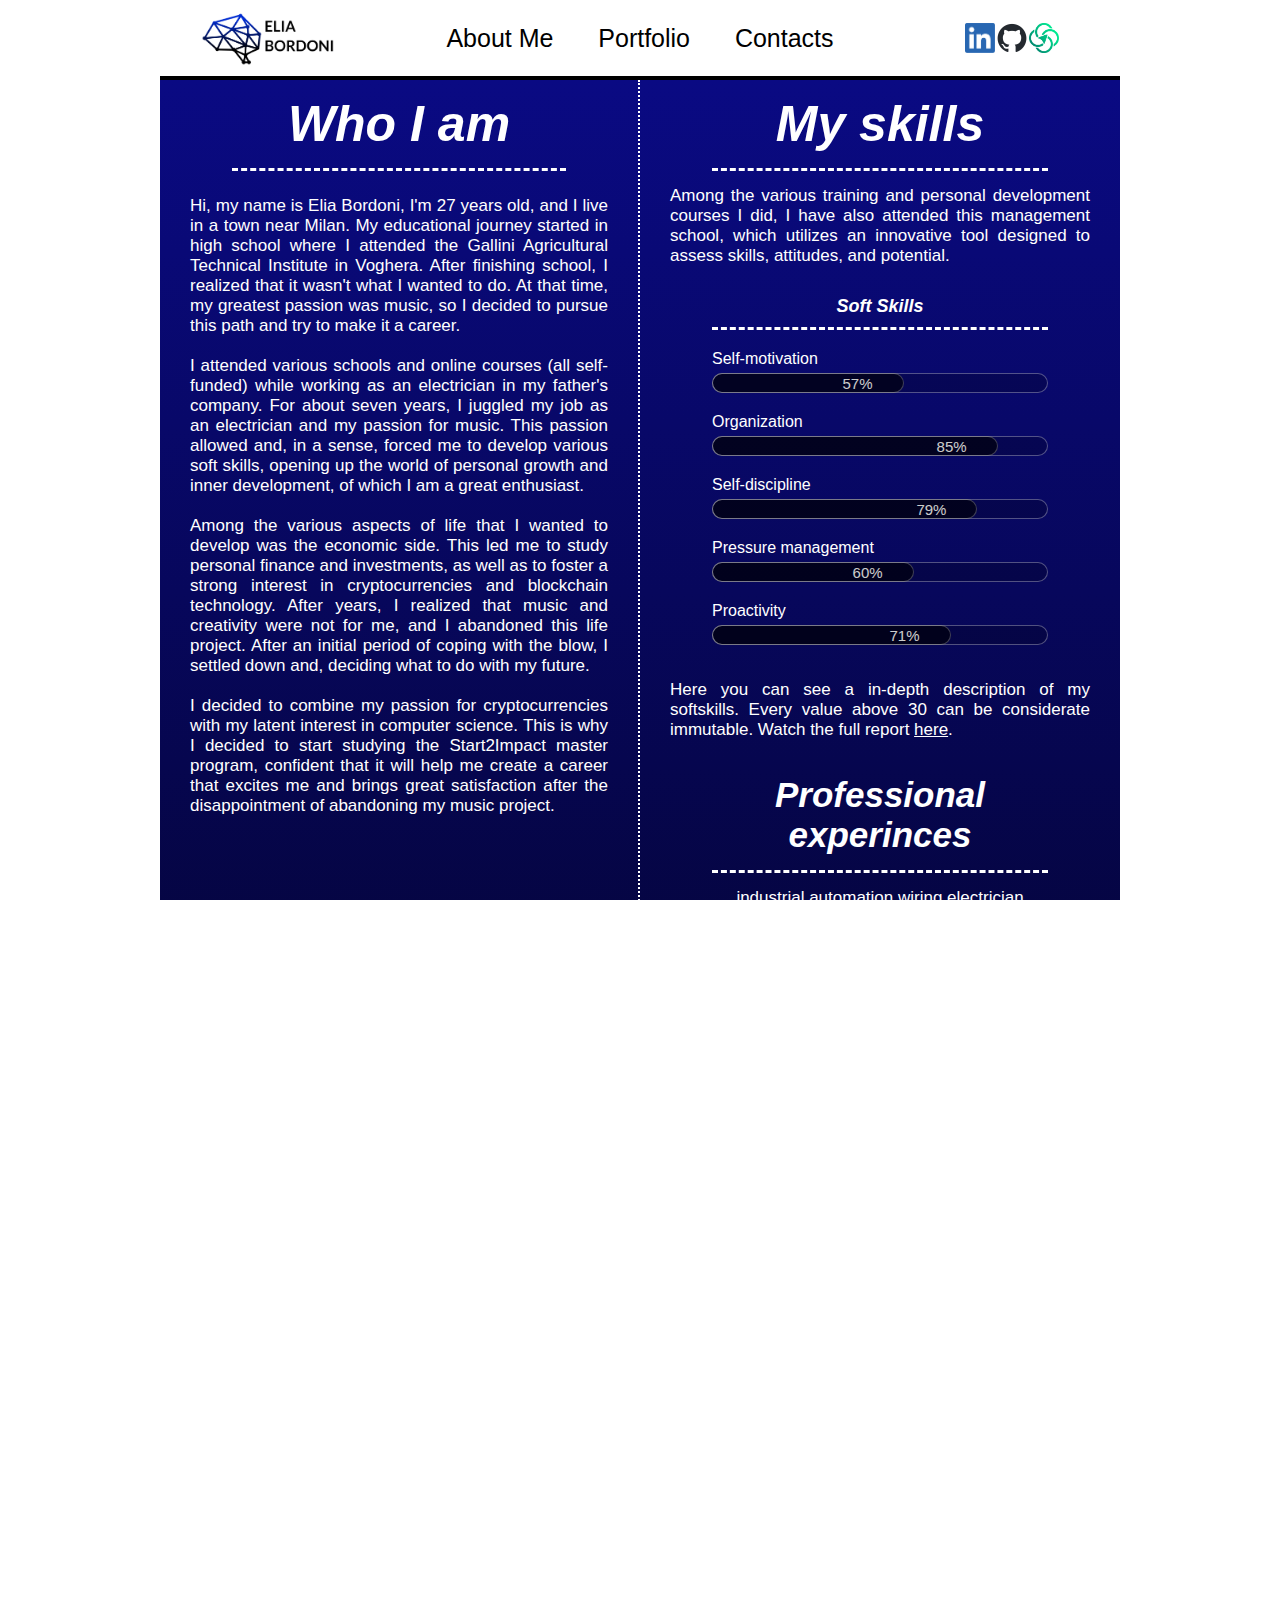
==== About_Me/index.html @ b2fd696a "creazione barre softskills" ====
<!DOCTYPE html>
<html lang="en-US"> 
    <head>
        <meta charset='UTF-8'/>
        <meta name='viewport' content='width=device-width, initial-scale=1.0, maximum-scale=1.0' />  
        <title>About_Me</title> 
        <link rel="icon" type="image/x-icon" href="../assets/img/Personal Logos/Logo Favicon.png"> 
        <link rel="stylesheet" href="../assets/css/commonstyles.css">         <!--stylesheet header e footer-->
        <link rel="stylesheet" href="../assets/css/aboutmeMainstyles.css">    <!--stylesheet main-->
    </head>

    <body>
      <div class="page">
        <header>
          <div class='header-items logo'>
            <div class ="logo-items">
              <a href="../index.html">
                <img src='../assets/img/Personal Logos/Logo personale senza sfondo scritta a capo sulla destra ritagliato.png' alt="My Logo">
              </a>
            </div>
          </div>
          <div class="header-items menu">
              <a href="../About_Me">About Me</a>
              <a href="../Portfolio">Portfolio</a>
              <a href="../Contacts">Contacts</a>
          </div>
          <div class="header-items social-links">
            <div class="social-link-items">
              <a href="https://www.linkedin.com/in/elia-bordoni-a59946283/" target="_blank">
                <img src="../assets/img/Linkedin Logos/LI-In-Bug tagliato.png">                                                       
              </a>
            </div>  
            <div class="social-link-items">
              <a href="https://github.com/eliab256" target="_blank">
                <img src="../assets/img/GitHub Logos/github-mark.png">
              </a>
            </div>
            <div class="social-link-items">
              <a href="https://talent.start2impact.it/profile/elia-bordoni-856a171d-db43-4743-a606-e3bb8d631f35" target="_blank">
                <img src="../assets/img/S2I Logo.png">                                    
              </a>
            </div>
          </div>
        </header>

        <main>
          <div class="main-container-whoIam">
            <div class="title">
              <h1>Who I am</h1>
            </div>
            <div class="main-items-whoIam my-description">
              <p>
                Hi, my name is Elia Bordoni, I'm 27 years old, and I live in a town near Milan. My educational 
                journey started in high school where I attended the Gallini Agricultural Technical Institute in Voghera. 
                After finishing school, I realized that it wasn't what I wanted to do. At that time, my greatest passion 
                was music, so I decided to pursue this path and try to make it a career. 
                <br>
                <br>
                I attended various schools and online courses (all self-funded) while working as an electrician in my 
                father's company. For about seven years, I juggled my job as an electrician and my passion for music. 
                This passion allowed and, in a sense, forced me to develop various soft skills, opening up the world of 
                personal growth and inner development, of which I am a great enthusiast. 
                <br>
                <br>
                Among the various aspects of life that I wanted to develop was the 
                economic side. This led me to study personal finance and investments, as well as to foster a strong interest 
                in cryptocurrencies and blockchain technology. After years, I realized that music and creativity were not for 
                me, and I abandoned this life project. After an initial period of coping with the blow, I settled down and, 
                deciding what to do with my future. 
                <br>
                <br>
                I decided to combine my passion for cryptocurrencies with my latent 
                interest in computer science. This is why I decided to start studying the Start2Impact master program, 
                confident that it will help me create a career that excites me and brings great satisfaction after the 
                disappointment of abandoning my music project.
              </p>
            </div>
            <div class="main-items-whoIam my-photo">
              <img src="../assets/img/Personal Picture.jpg" alt="personal-picture" class="personal-picture">   
            </div>    
          </div>
          <div class="main-container-mySkills">
            <div class="title">
              <h2>My skills</h2>
            </div>
            <div class="main-items-mySkills my-softskills">
              <p>
                Among the various training and personal development courses I did, I have also attended this 
                management school, which utilizes an innovative tool designed to assess skills, attitudes, and potential.
              </p>
            </div>
            <div class="main-items-mySkills skills-scheme">
              <h4 class="title">
                Soft Skills
              </h4>
              <div class="skills-area">

                <div class="skill">
                  <div class="skill-name">Self-motivation</div>
                  <div class="skill-bar"></div>
                  <div class="self-motivation skill-fill">
                    <span class="skill-percent">57%</span>
                  </div>
                </div>

                <div class="skill">
                  <div class="skill-name">Organization</div>
                  <div class="skill-bar"></div>
                  <div class="organization skill-fill">
                    <span class="skill-percent">85%</span>
                  </div>
                </div>

                <div class="skill">
                  <div class="skill-name">Self-discipline</div>
                  <div class="skill-bar"></div>
                  <div class="self-discipline skill-fill">
                    <span class="skill-percent">79%</span>
                  </div>
                </div>

                <div class="skill">
                  <div class="skill-name">Pressure management</div>
                  <div class="skill-bar"></div>
                  <div class="pressure-management skill-fill">
                    <span class="skill-percent">60%</span>
                  </div>
                </div>

                <div class="skill">
                  <div class="skill-name">Proactivity</div>
                  <div class="skill-bar"></div>
                  <div class="proactivity skill-fill">
                    <span class="skill-percent">71%</span>
                  </div>
                </div>


              </div>

            </div>
            <div class="main-items-mySkills my-softskills">
              <p>
                Here you can see a in-depth description of my softskills. Every value above 30 can be considerate immutable.
                Watch the full report <a href='i-Profile.html' target="_blank">here</a>.
              </p>
            </div>
            <div class="main-items-mySkills experiences">
              <div class="title">
                <h3>Professional experinces</h3>
              </div>
              <div class="list">
                <ul>
                  <li>
                    <p>industrial automation wiring electrician</p>
                    <p>Tecnoten S.r.l. Vellezzo Bellini (PV)</p>
                    <p>june 2016 - present</p>
                  </li>
                </ul>
              </div>
            </div>
            <div class="main-items-mySkills school">
              <div class="title">
                <h3>Educational Background</h3>
              </div>
              <div class="list">
                <ul>
                  <li>
                    <p>Agricultural Technical Institute</p>
                    <p>Gallini Institute, Voghera (PV)</p>
                    <p>2010 - 2015</p>
                  </li>
                  <li>
                    <p>Blockchain dev Master</p>
                    <p>Start2impact University</p>
                    <p>2024 - present</p>
                  </li>
                  <li>
                    <p>Music Production</p>
                    <p>SAE Institute Milan</p>
                    <p>2017</p>
                  </li>
                </ul>
              </div>
            </div>
            <div class="main-items-mySkills personal-growth">
              <div class="title">
                <h3>Personal growth background</h3>
              </div>
              <div class="list">
                <ul>
                  <li>
                    <p>How to study properly and memory tecniques</p>
                    <p>Genius 21 days</p> 
                    <p>2017</p>
                  </li>
                  <li>
                    <p>Development of Softskills as public speaking, decision making, problem solving and time management</p>
                    <p>Softskills Academy</p>
                    <p>2017-2020</p>
                  </li>
                </ul>
              </div>
            </div>
          </div>
        </main>

        <footer>
          <div class='footer-container'>
            <div class='footer-item'>&copy 2024 Elia Bordoni</div>
          </div>
        </footer>
      </div>
    </body>
</html>
---- assets/css/commonstyles.css ----
* {
  margin: 0;
  padding: 0;
  box-sizing: border-box;
}

@font-face {
  font-family: 'Roboto';
  src: url('Roboto-Light-webfont.woff') format('woff');
  font-style: normal;
  font-weight: 300;
}

@font-face {
  font-family: 'Roboto';
  src: url('Roboto-LightItalic-webfont.woff') format('woff');
  font-style: italic;
  font-weight: 300;
}

@font-face {
  font-family: 'Roboto';
  src: url('Roboto-Bold-webfont.woff') format('woff');
  font-style: normal;
  font-weight: 700;
}


html, body{
  height: 100%;
  width: 100%;
  overflow: auto;
  font-family: 'Roboto', sans-serif;
  font-weight: 300;
 
}

.page{
  display: flex;
  flex-direction: column;
  min-height: 100vh;
}

h1{
  font-size: 30px;
  padding-top: 5px;   
  padding-bottom: 5px; 
  font-style: italic;
}

h2{
  font-size: 25px;
  padding-top: 5px;    
  padding-bottom: 5px;
  font-style: italic;
}

h3{
  font-size: 20px;
  padding-top: 5px;    
  padding-bottom: 5px;
  font-style: italic;
}

h4{
  font-size: 18px;
  padding-top: 5px;    
  padding-bottom: 5px;
  font-style: italic;
}

h5{
  font-size: 15px;
  padding-top: 5px;    
  padding-bottom: 5px;
  font-style: italic;
}


p{
  font-size: 15px;
  margin-top: 10px;
  margin-bottom: 15px;
  text-align: justify;
}



header{
    width: 100%;
    height: 40px;
    display: flex;
    justify-content: space-around;
    align-items: center;
    border-bottom: black solid 2px;
    position: fixed;
    background-color: white;
    z-index: 100;
  }
  
  .header-items{
    display: flex;
    height: 30px;
    align-items: center;
    font-size: 13px;
    max-width: 33,3%;
  }

  .logo{
    justify-content: center;
    flex: 1;
    width: 100%;
  }

  .logo-items{
    display: flex;
    justify-content: center;
    width: 100%;
    height: 100%;
  }


  .logo img{
    height:100%;
   
  }

  .social-links{
    justify-content: center;
    height: 20px;
    width: 33,3%;
    flex: 1;
    gap: 1%;
    
  }

  .social-link-items{
    width: 33,3%;
    height: 100%;
  }

  .social-link-items img{
    height: 100%;
  }


  .menu{
    display: flex;
    justify-content: space-around;
    flex: 2;
    margin: 5%;
   
  }

  .menu a {
  display: flex;
  align-items: center;
  height: 100%; 
  text-decoration: none; 
  color: inherit;
}

/*header end*/

/*main start*/
main{
  margin-top: 40px;
  width: 100%;
  flex: 1; 
  background: linear-gradient(to bottom,rgb(10, 10, 131),black);
  color: white;
  padding-left: 7%;    
  padding-right: 7%;   
  padding-bottom: 30px;
}

.title{
  display: flex;
  align-content: center; 
  justify-content: center;
  text-align: center;
  height: auto;
  padding-top: 10px;
  padding-bottom: 10px;
  flex: 0;
  width: 80%;
  border-bottom: dashed white 3px;   
}




/*footer start*/
footer{
    width: 100%;
    height: 30px;
    display: flex;
    justify-content: center;
    align-items: center;
    background-color: white;
    border-top: black solid 2px; 
  
  }
  .footer-items{
    height: 20px;
    font-size: 15px;
    align-content: center;
  }


/* Mobile Styles */
@media only screen and (max-width: 400px) {
 
}

/* Tablet Styles */
@media only screen and (min-width: 401px) and (max-width: 960px) {

  h1, h2{
    font-size: 45px;
    padding-top: 5px;    
    padding-bottom: 5px; 
  }

  h3{
    font-size: 25px;
    padding-top: 5px;    
    padding-bottom: 5px;
  }
  
  p{
    font-size: 20px;
    margin-top: 15px;
    margin-bottom: 20px;
    text-align: justify;
  }



  header{
    height: 50px;
    border-bottom: black solid 4px;
  }

  .header-items{
    height: 35px;
    font-size: 15px;
  }
  
  .social-links{
    height: 20px;
  }

  main{
    margin-top: 50px;
  }

  footer{
    height: 50px;
    border-top: black solid 4px;
    
  }

  .footer-items{
    height: 35px;
    font-size: 15px ;
  }
}

/* Desktop Styles */
@media only screen and (min-width: 961px) {

  h1, h2{
    font-size: 50px;
    padding-top: 5px;    
    padding-bottom: 5px; 
  }
  
  h3{
    font-size: 35px;
    padding-top: 5px;    
    padding-bottom: 5px;
  }
  
  
  p{
    font-size: 17px;
    margin-top: 15px;
    margin-bottom: 20px;
    text-align: justify;
  }

  .page {
    width: 960px;
    margin: 0 auto;
  }

  header{
    height: 80px;
    width: 960px;   /*risolvere problema largezza header*/
    border-bottom: black solid 4px;
     
  }

  .header-items{
    height: 55px;
    font-size: 25px;

  }

  .social-links{
    height: 30px;
  }

  main{
    margin-top: 80px; 
    padding-left: 30px;    
    padding-right: 30px;  
  }

  footer{
    height: 80px;
    border-top: black solid 4px;
  }

  .footer-items{
    height: 55px;
    font-size: 25px;

  }
 
    
}
---- assets/css/aboutmeMainstyles.css ----
main{
  display: flex;
  flex-direction: row;
  flex-wrap: wrap;
  justify-content: center;
  align-items: center;
}

.main-container-whoIam{
  display: flex;
  flex-direction: column;
  align-items: center;
  width: 100%;
  margin-bottom: 30px; 
}

.main-items-whoIam{
  display: flex;
  flex-direction: column;
  justify-content: center;
  align-items: center;
  align-content: center;
  width: 100%;
  height: auto; 
  flex: 1;
  margin-top: 10px;
}

.my-description{
  flex: 0;
}

.my-photo{
  width: 80%;
  margin: 0 auto;
}

.my-photo img{
  max-width: 100%;
  max-height: 100%;
  object-fit: cover;
  border-radius: 50%; 
  border: black 5px solid;
}

.main-container-mySkills{
  display: flex;
  flex-direction: column;
  align-items: center;
  align-content: center;
  width: 100%;
  height: auto;
  margin-bottom: 30px; 
}

.main-items-mySkills{
  display: flex;
  flex-direction: column;
  justify-content: center;
  align-content: center;
  align-items: center;
  width: 100%;
  height: auto;
}


.main-items-mySkills a {
  color: inherit;
}


.skills-scheme{
  background-color: rgb(10, 10, 131, 0.15);
  border-radius: 5%;
  
}

.skills-area{
  display: flex;
  flex-direction: column;
  margin-top: 20px;
  width: 80%;
  /*PADDING*/
}
.skill{
  position: relative;
  margin-bottom: 20px;
}

.skill-name{
  margin-bottom: 5px;
}

.skill-bar{
  width: 100%;
  background: rgba(0, 0, 0, 0.2);
  height: 20px;
  z-index: 1;
  border-radius: 100px;
  position: absolute;
  border: 1px solid rgba(255, 255, 255, 0.305);
}

.skill-fill{
  background: rgb(0, 0, 0, 0.6);
  height: 20px;
  border-radius: 100px;
  display: flex;
  justify-content: flex-end;
  align-items: center;
  padding-right: 30px;
  overflow: hidden;
  border: 1px solid rgba(255, 255, 255, 0.305);
}

.skill-percent{
  font-size: 15px;
  color: white;
}

.self-motivation{
  animation: self-motivation 2s;
  width: 57%;
}

.organization{
  animation: organization 2s;
  width: 85%;
}

.self-discipline{
  animation: self-discipline 2s;
  width: 79%;
}

.pressure-management{
  animation: pressure-management 2s;
  width: 60%;
}

.proactivity{
  animation: proactivity 2s;
  width: 71%;
}

@keyframes self-motivation{
  from{
    width: 0;
  }
  to {
    width: 57%;
  }
}

@keyframes organization{
  from{
    width: 0;
  }
  to {
    width: 85%;
  }
}


@keyframes self-discipline{
  from{
    width: 0;
  }
  to {
    width: 79%;
  }
}


@keyframes pressure-management{
  from{
    width: 0;
  }
  to {
    width: 60%;
  }
}


@keyframes proactivity{
  from{
    width: 0;
  }
  to {
    width: 71%;
  }
}

.list{
  width: 100%;
  margin-top: 10px;
}

.list ul{
  list-style-type: none;
  padding-left: 0;
}

.list li{
  margin-bottom: 25px;
}

.list li p {
  text-align: center;
  margin: 5px 0;
}

/* Mobile Styles */
@media only screen and (max-width: 400px) {
 
}

/* Tablet Styles */
@media only screen and (min-width: 401px) and (max-width: 960px) {
    
} 

/* Desktop Styles */
@media only screen and (min-width: 961px) {

  main{
    align-items: stretch;
  }

  .main-container-mySkills, 
  .main-container-whoIam, 
  .main-container-experiences{
    width: 50%;
 
  }

  .main-container-mySkills{
    padding-left: 30px;
  }

  .main-container-whoIam{
    border-right: 2px white dotted;
    padding-right: 30px;
    margin-bottom: 0px;
    padding-bottom: 30px;
  }

  .skills-scheme{
    background-color: rgb(10, 10, 131, 0.0);
    border-radius: 5%;
    
  }
  
}
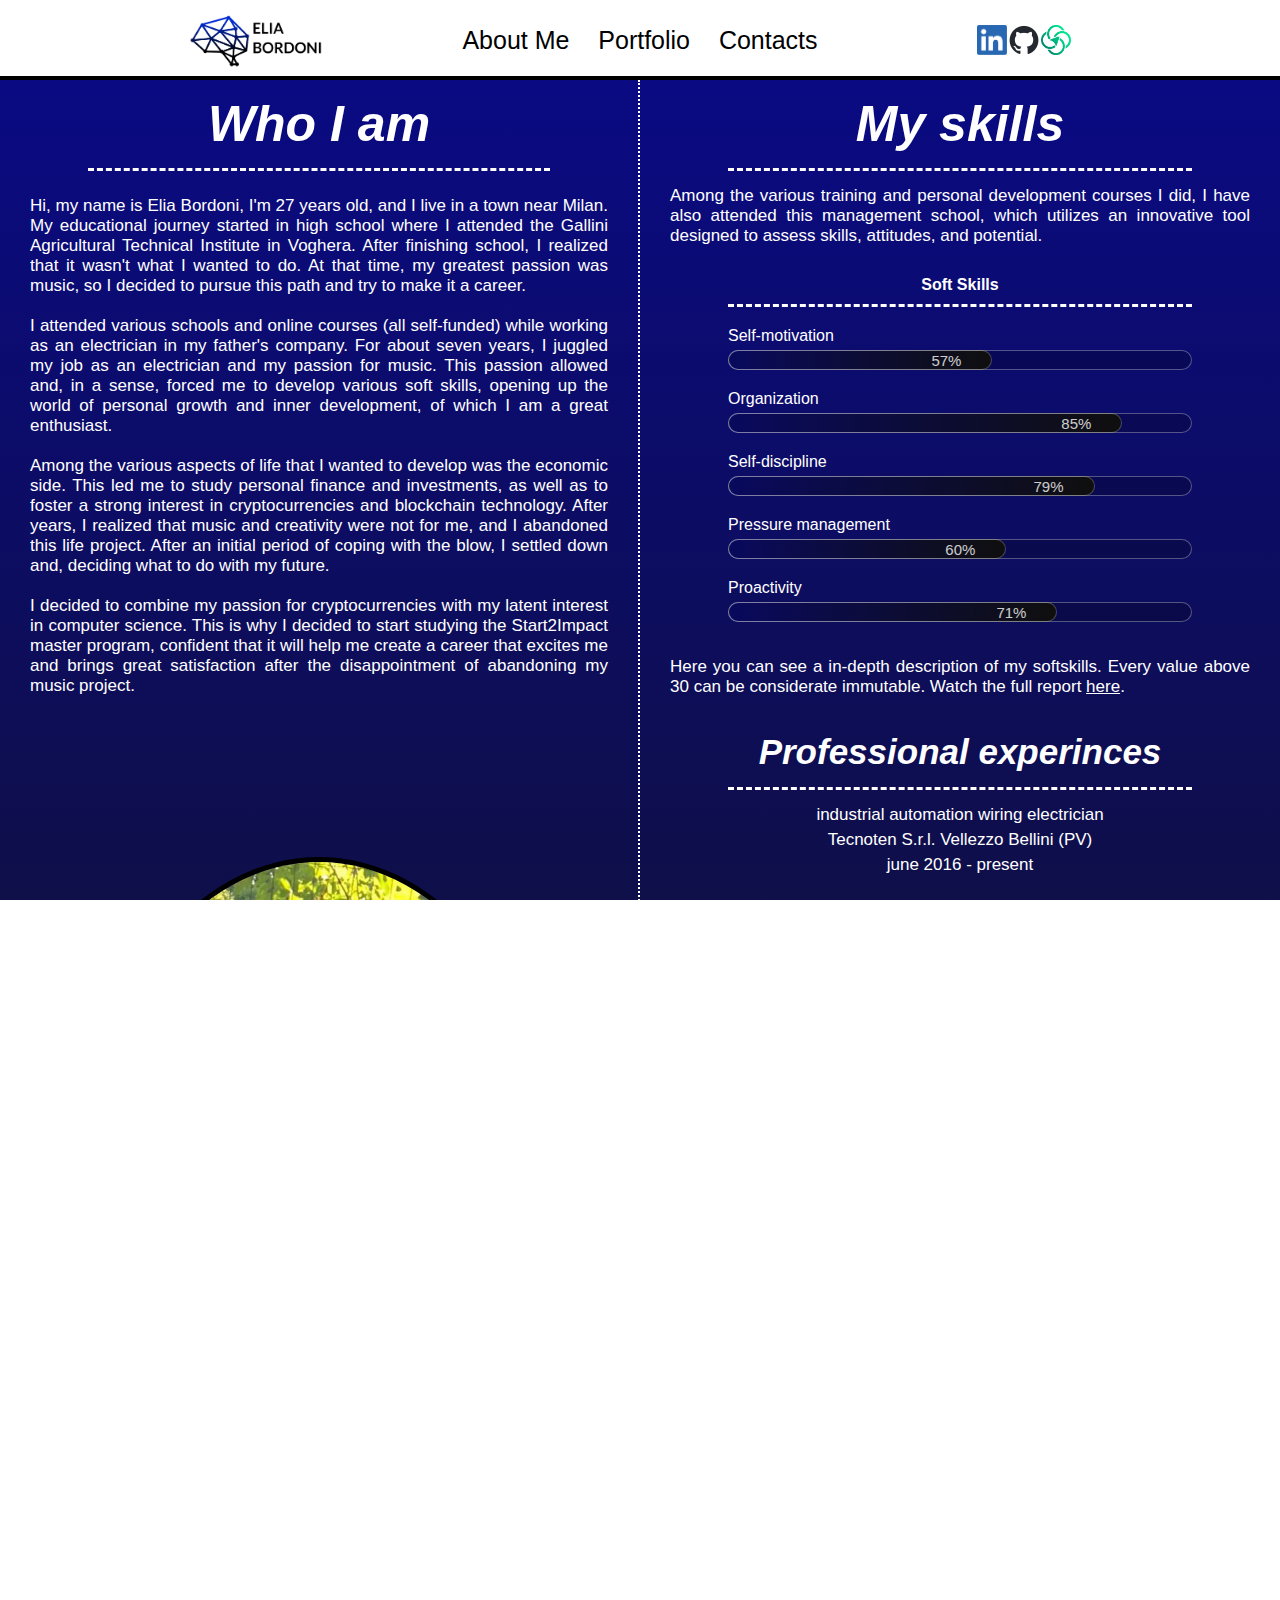
==== commit 27ea1295: "centratura header" ====
--- a/About_Me/index.html
+++ b/About_Me/index.html
@@ -12,33 +12,35 @@
     <body>
       <div class="page">
         <header>
-          <div class='header-items logo'>
-            <div class ="logo-items">
-              <a href="../index.html">
-                <img src='../assets/img/Personal Logos/Logo personale senza sfondo scritta a capo sulla destra ritagliato.png' alt="My Logo">
-              </a>
-            </div>
-          </div>
-          <div class="header-items menu">
-              <a href="../About_Me">About Me</a>
-              <a href="../Portfolio">Portfolio</a>
-              <a href="../Contacts">Contacts</a>
-          </div>
-          <div class="header-items social-links">
-            <div class="social-link-items">
-              <a href="https://www.linkedin.com/in/elia-bordoni-a59946283/" target="_blank">
-                <img src="../assets/img/Linkedin Logos/LI-In-Bug tagliato.png">                                                       
-              </a>
-            </div>  
-            <div class="social-link-items">
-              <a href="https://github.com/eliab256" target="_blank">
-                <img src="../assets/img/GitHub Logos/github-mark.png">
-              </a>
-            </div>
-            <div class="social-link-items">
-              <a href="https://talent.start2impact.it/profile/elia-bordoni-856a171d-db43-4743-a606-e3bb8d631f35" target="_blank">
-                <img src="../assets/img/S2I Logo.png">                                    
-              </a>
+          <div class="header-container width-controller">
+            <div class='header-items logo'>
+              <div class ="logo-items">
+                <a href="../index.html">
+                  <img src='../assets/img/Personal Logos/Logo personale senza sfondo scritta a capo sulla destra ritagliato.png' alt="My Logo">
+                </a>
+              </div>
+            </div>
+            <div class="header-items menu">
+                <a href="../About_Me">About Me</a>
+                <a href="../Portfolio">Portfolio</a>
+                <a href="../Contacts">Contacts</a>
+            </div>
+            <div class="header-items social-links">
+              <div class="social-link-items">
+                <a href="https://www.linkedin.com/in/elia-bordoni-a59946283/" target="_blank">
+                  <img src="../assets/img/Linkedin Logos/LI-In-Bug tagliato.png">                                                       
+                </a>
+              </div>  
+              <div class="social-link-items">
+                <a href="https://github.com/eliab256" target="_blank">
+                  <img src="../assets/img/GitHub Logos/github-mark.png">
+                </a>
+              </div>
+              <div class="social-link-items">
+                <a href="https://talent.start2impact.it/profile/elia-bordoni-856a171d-db43-4743-a606-e3bb8d631f35" target="_blank">
+                  <img src="../assets/img/S2I Logo.png">                                    
+                </a>
+              </div>
             </div>
           </div>
         </header>
--- a/assets/css/commonstyles.css
+++ b/assets/css/commonstyles.css
@@ -23,7 +23,7 @@
   src: url('Roboto-Bold-webfont.woff') format('woff');
   font-style: normal;
   font-weight: 700;
-}
+} 
 
 
 html, body{
@@ -62,21 +62,6 @@
   font-style: italic;
 }
 
-h4{
-  font-size: 18px;
-  padding-top: 5px;    
-  padding-bottom: 5px;
-  font-style: italic;
-}
-
-h5{
-  font-size: 15px;
-  padding-top: 5px;    
-  padding-bottom: 5px;
-  font-style: italic;
-}
-
-
 p{
   font-size: 15px;
   margin-top: 10px;
@@ -84,18 +69,32 @@
   text-align: justify;
 }
 
+a{
+  cursor: pointer;
+}
+
 
 
 header{
     width: 100%;
     height: 40px;
+    border-bottom: black solid 2px;
+    background-color: white;
+    position: fixed;
+    z-index: 100;
+    display: flex;
+  }
+
+  .header-container{
+    height: inherit;
     display: flex;
     justify-content: space-around;
     align-items: center;
-    border-bottom: black solid 2px;
     position: fixed;
-    background-color: white;
-    z-index: 100;
+  }
+
+  .width-controller{
+    width: inherit;
   }
   
   .header-items{
@@ -147,8 +146,9 @@
   .menu{
     display: flex;
     justify-content: space-around;
+    align-items: center;
     flex: 2;
-    margin: 5%;
+    margin: 2%;
    
   }
 
@@ -158,7 +158,37 @@
   height: 100%; 
   text-decoration: none; 
   color: inherit;
-}
+  position: relative;
+  
+}
+
+.menu a::before{
+  content: "";
+  position: absolute;
+  width: 0%;
+  height: 0.15em;
+  background: linear-gradient(to right, rgb(38, 38, 205),rgb(19,19,19));
+  background-size: 100%;
+  bottom: 0.3em;
+  transition: 0.5s;
+  border-radius: 30px;
+  
+}
+
+.menu a:hover{
+  color: rgb(10, 10, 131);
+  transition: 0.5s;
+}
+
+.menu a:hover::before{
+  width: 100%;
+}
+
+.menu a:focus::before{
+  width: 100%;
+  transition: 0s;
+}
+
 
 /*header end*/
 
@@ -167,7 +197,7 @@
   margin-top: 40px;
   width: 100%;
   flex: 1; 
-  background: linear-gradient(to bottom,rgb(10, 10, 131),black);
+  background: linear-gradient(to bottom,rgb(10, 10, 131),rgb(19, 19, 19));
   color: white;
   padding-left: 7%;    
   padding-right: 7%;   
@@ -236,7 +266,6 @@
   }
 
 
-
   header{
     height: 50px;
     border-bottom: black solid 4px;
@@ -249,6 +278,10 @@
   
   .social-links{
     height: 20px;
+  }
+
+  .menu{
+    margin: 3%;
   }
 
   main{
@@ -291,15 +324,17 @@
   }
 
   .page {
-    width: 960px;
-    margin: 0 auto;
-  }
-
+  
+  }
+  
   header{
     height: 80px;
-    width: 960px;   /*risolvere problema largezza header*/
     border-bottom: black solid 4px;
-     
+    justify-content: center;
+  }
+
+  .width-controller{
+    width: 960px;
   }
 
   .header-items{
@@ -310,6 +345,10 @@
 
   .social-links{
     height: 30px;
+  }
+
+  .menu{
+    margin: 10%;
   }
 
   main{
--- a/assets/css/aboutmeMainstyles.css
+++ b/assets/css/aboutmeMainstyles.css
@@ -80,7 +80,7 @@
   flex-direction: column;
   margin-top: 20px;
   width: 80%;
-  /*PADDING*/
+ 
 }
 .skill{
   position: relative;
@@ -102,7 +102,7 @@
 }
 
 .skill-fill{
-  background: rgb(0, 0, 0, 0.6);
+  background: linear-gradient(to right,rgb(12, 12, 118),rgb(19, 19, 19));
   height: 20px;
   border-radius: 100px;
   display: flex;
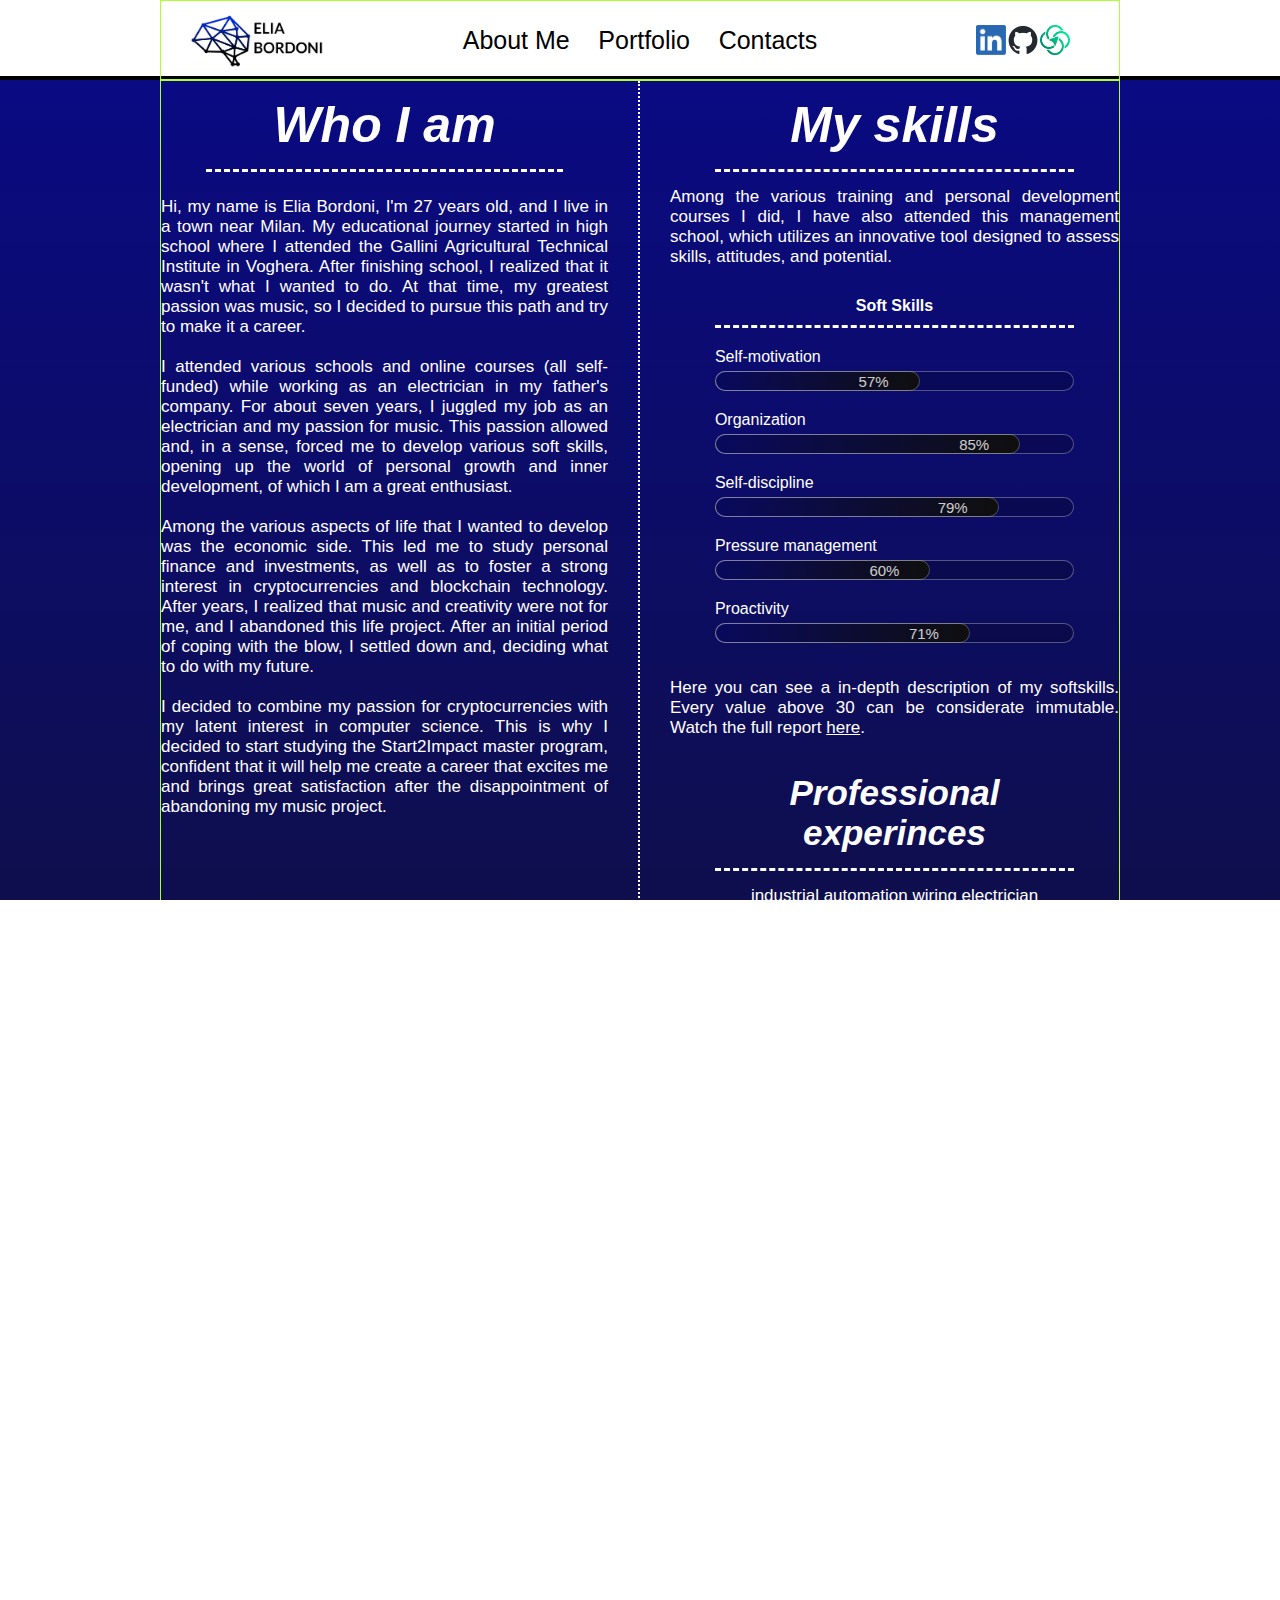
==== commit 29f26460: "sezione about me sistemata" ====
--- a/About_Me/index.html
+++ b/About_Me/index.html
@@ -46,162 +46,164 @@
         </header>
 
         <main>
-          <div class="main-container-whoIam">
-            <div class="title">
-              <h1>Who I am</h1>
-            </div>
-            <div class="main-items-whoIam my-description">
-              <p>
-                Hi, my name is Elia Bordoni, I'm 27 years old, and I live in a town near Milan. My educational 
-                journey started in high school where I attended the Gallini Agricultural Technical Institute in Voghera. 
-                After finishing school, I realized that it wasn't what I wanted to do. At that time, my greatest passion 
-                was music, so I decided to pursue this path and try to make it a career. 
-                <br>
-                <br>
-                I attended various schools and online courses (all self-funded) while working as an electrician in my 
-                father's company. For about seven years, I juggled my job as an electrician and my passion for music. 
-                This passion allowed and, in a sense, forced me to develop various soft skills, opening up the world of 
-                personal growth and inner development, of which I am a great enthusiast. 
-                <br>
-                <br>
-                Among the various aspects of life that I wanted to develop was the 
-                economic side. This led me to study personal finance and investments, as well as to foster a strong interest 
-                in cryptocurrencies and blockchain technology. After years, I realized that music and creativity were not for 
-                me, and I abandoned this life project. After an initial period of coping with the blow, I settled down and, 
-                deciding what to do with my future. 
-                <br>
-                <br>
-                I decided to combine my passion for cryptocurrencies with my latent 
-                interest in computer science. This is why I decided to start studying the Start2Impact master program, 
-                confident that it will help me create a career that excites me and brings great satisfaction after the 
-                disappointment of abandoning my music project.
-              </p>
-            </div>
-            <div class="main-items-whoIam my-photo">
-              <img src="../assets/img/Personal Picture.jpg" alt="personal-picture" class="personal-picture">   
-            </div>    
-          </div>
-          <div class="main-container-mySkills">
-            <div class="title">
-              <h2>My skills</h2>
-            </div>
-            <div class="main-items-mySkills my-softskills">
-              <p>
-                Among the various training and personal development courses I did, I have also attended this 
-                management school, which utilizes an innovative tool designed to assess skills, attitudes, and potential.
-              </p>
-            </div>
-            <div class="main-items-mySkills skills-scheme">
-              <h4 class="title">
-                Soft Skills
-              </h4>
-              <div class="skills-area">
-
-                <div class="skill">
-                  <div class="skill-name">Self-motivation</div>
-                  <div class="skill-bar"></div>
-                  <div class="self-motivation skill-fill">
-                    <span class="skill-percent">57%</span>
-                  </div>
-                </div>
-
-                <div class="skill">
-                  <div class="skill-name">Organization</div>
-                  <div class="skill-bar"></div>
-                  <div class="organization skill-fill">
-                    <span class="skill-percent">85%</span>
-                  </div>
-                </div>
-
-                <div class="skill">
-                  <div class="skill-name">Self-discipline</div>
-                  <div class="skill-bar"></div>
-                  <div class="self-discipline skill-fill">
-                    <span class="skill-percent">79%</span>
-                  </div>
-                </div>
-
-                <div class="skill">
-                  <div class="skill-name">Pressure management</div>
-                  <div class="skill-bar"></div>
-                  <div class="pressure-management skill-fill">
-                    <span class="skill-percent">60%</span>
-                  </div>
-                </div>
-
-                <div class="skill">
-                  <div class="skill-name">Proactivity</div>
-                  <div class="skill-bar"></div>
-                  <div class="proactivity skill-fill">
-                    <span class="skill-percent">71%</span>
-                  </div>
-                </div>
-
-
-              </div>
-
-            </div>
-            <div class="main-items-mySkills my-softskills">
-              <p>
-                Here you can see a in-depth description of my softskills. Every value above 30 can be considerate immutable.
-                Watch the full report <a href='i-Profile.html' target="_blank">here</a>.
-              </p>
-            </div>
-            <div class="main-items-mySkills experiences">
+          <div class="main-container width-controller">
+            <div class="main-container-whoIam">
               <div class="title">
-                <h3>Professional experinces</h3>
-              </div>
-              <div class="list">
-                <ul>
-                  <li>
-                    <p>industrial automation wiring electrician</p>
-                    <p>Tecnoten S.r.l. Vellezzo Bellini (PV)</p>
-                    <p>june 2016 - present</p>
-                  </li>
-                </ul>
-              </div>
-            </div>
-            <div class="main-items-mySkills school">
+                <h1>Who I am</h1>
+              </div>
+              <div class="main-items-whoIam my-description">
+                <p>
+                  Hi, my name is Elia Bordoni, I'm 27 years old, and I live in a town near Milan. My educational 
+                  journey started in high school where I attended the Gallini Agricultural Technical Institute in Voghera. 
+                  After finishing school, I realized that it wasn't what I wanted to do. At that time, my greatest passion 
+                  was music, so I decided to pursue this path and try to make it a career. 
+                  <br>
+                  <br>
+                  I attended various schools and online courses (all self-funded) while working as an electrician in my 
+                  father's company. For about seven years, I juggled my job as an electrician and my passion for music. 
+                  This passion allowed and, in a sense, forced me to develop various soft skills, opening up the world of 
+                  personal growth and inner development, of which I am a great enthusiast. 
+                  <br>
+                  <br>
+                  Among the various aspects of life that I wanted to develop was the 
+                  economic side. This led me to study personal finance and investments, as well as to foster a strong interest 
+                  in cryptocurrencies and blockchain technology. After years, I realized that music and creativity were not for 
+                  me, and I abandoned this life project. After an initial period of coping with the blow, I settled down and, 
+                  deciding what to do with my future. 
+                  <br>
+                  <br>
+                  I decided to combine my passion for cryptocurrencies with my latent 
+                  interest in computer science. This is why I decided to start studying the Start2Impact master program, 
+                  confident that it will help me create a career that excites me and brings great satisfaction after the 
+                  disappointment of abandoning my music project.
+                </p>
+              </div>
+              <div class="main-items-whoIam my-photo">
+                <img src="../assets/img/Personal Picture.jpg" alt="personal-picture" class="personal-picture">   
+              </div>    
+            </div>
+            <div class="main-container-mySkills">
               <div class="title">
-                <h3>Educational Background</h3>
-              </div>
-              <div class="list">
-                <ul>
-                  <li>
-                    <p>Agricultural Technical Institute</p>
-                    <p>Gallini Institute, Voghera (PV)</p>
-                    <p>2010 - 2015</p>
-                  </li>
-                  <li>
-                    <p>Blockchain dev Master</p>
-                    <p>Start2impact University</p>
-                    <p>2024 - present</p>
-                  </li>
-                  <li>
-                    <p>Music Production</p>
-                    <p>SAE Institute Milan</p>
-                    <p>2017</p>
-                  </li>
-                </ul>
-              </div>
-            </div>
-            <div class="main-items-mySkills personal-growth">
-              <div class="title">
-                <h3>Personal growth background</h3>
-              </div>
-              <div class="list">
-                <ul>
-                  <li>
-                    <p>How to study properly and memory tecniques</p>
-                    <p>Genius 21 days</p> 
-                    <p>2017</p>
-                  </li>
-                  <li>
-                    <p>Development of Softskills as public speaking, decision making, problem solving and time management</p>
-                    <p>Softskills Academy</p>
-                    <p>2017-2020</p>
-                  </li>
-                </ul>
+                <h2>My skills</h2>
+              </div>
+              <div class="main-items-mySkills my-softskills">
+                <p>
+                  Among the various training and personal development courses I did, I have also attended this 
+                  management school, which utilizes an innovative tool designed to assess skills, attitudes, and potential.
+                </p>
+              </div>
+              <div class="main-items-mySkills skills-scheme">
+                <h4 class="title">
+                  Soft Skills
+                </h4>
+                <div class="skills-area">
+
+                  <div class="skill">
+                    <div class="skill-name">Self-motivation</div>
+                    <div class="skill-bar"></div>
+                    <div class="self-motivation skill-fill">
+                      <span class="skill-percent">57%</span>
+                    </div>
+                  </div>
+
+                  <div class="skill">
+                    <div class="skill-name">Organization</div>
+                    <div class="skill-bar"></div>
+                    <div class="organization skill-fill">
+                      <span class="skill-percent">85%</span>
+                    </div>
+                  </div>
+
+                  <div class="skill">
+                    <div class="skill-name">Self-discipline</div>
+                    <div class="skill-bar"></div>
+                    <div class="self-discipline skill-fill">
+                      <span class="skill-percent">79%</span>
+                    </div>
+                  </div>
+
+                  <div class="skill">
+                    <div class="skill-name">Pressure management</div>
+                    <div class="skill-bar"></div>
+                    <div class="pressure-management skill-fill">
+                      <span class="skill-percent">60%</span>
+                    </div>
+                  </div>
+
+                  <div class="skill">
+                    <div class="skill-name">Proactivity</div>
+                    <div class="skill-bar"></div>
+                    <div class="proactivity skill-fill">
+                      <span class="skill-percent">71%</span>
+                    </div>
+                  </div>
+
+
+                </div>
+
+              </div>
+              <div class="main-items-mySkills my-softskills">
+                <p>
+                  Here you can see a in-depth description of my softskills. Every value above 30 can be considerate immutable.
+                  Watch the full report <a href='i-Profile.html' target="_blank">here</a>.
+                </p>
+              </div>
+              <div class="main-items-mySkills experiences">
+                <div class="title">
+                  <h3>Professional experinces</h3>
+                </div>
+                <div class="list">
+                  <ul>
+                    <li>
+                      <p>industrial automation wiring electrician</p>
+                      <p>Tecnoten S.r.l. Vellezzo Bellini (PV)</p>
+                      <p>june 2016 - present</p>
+                    </li>
+                  </ul>
+                </div>
+              </div>
+              <div class="main-items-mySkills school">
+                <div class="title">
+                  <h3>Educational Background</h3>
+                </div>
+                <div class="list">
+                  <ul>
+                    <li>
+                      <p>Agricultural Technical Institute</p>
+                      <p>Gallini Institute, Voghera (PV)</p>
+                      <p>2010 - 2015</p>
+                    </li>
+                    <li>
+                      <p>Blockchain dev Master</p>
+                      <p>Start2impact University</p>
+                      <p>2024 - present</p>
+                    </li>
+                    <li>
+                      <p>Music Production</p>
+                      <p>SAE Institute Milan</p>
+                      <p>2017</p>
+                    </li>
+                  </ul>
+                </div>
+              </div>
+              <div class="main-items-mySkills personal-growth">
+                <div class="title">
+                  <h3>Personal growth background</h3>
+                </div>
+                <div class="list">
+                  <ul>
+                    <li>
+                      <p>How to study properly and memory tecniques</p>
+                      <p>Genius 21 days</p> 
+                      <p>2017</p>
+                    </li>
+                    <li>
+                      <p>Development of Softskills as public speaking, decision making, problem solving and time management</p>
+                      <p>Softskills Academy</p>
+                      <p>2017-2020</p>
+                    </li>
+                  </ul>
+                </div>
               </div>
             </div>
           </div>
--- a/assets/css/commonstyles.css
+++ b/assets/css/commonstyles.css
@@ -83,6 +83,7 @@
     position: fixed;
     z-index: 100;
     display: flex;
+    justify-content: center;
   }
 
   .header-container{
@@ -202,6 +203,9 @@
   padding-left: 7%;    
   padding-right: 7%;   
   padding-bottom: 30px;
+  display: flex;
+  justify-content: center;
+
 }
 
 .title{
@@ -322,19 +326,16 @@
     margin-bottom: 20px;
     text-align: justify;
   }
-
-  .page {
-  
-  }
   
   header{
     height: 80px;
     border-bottom: black solid 4px;
-    justify-content: center;
+    
   }
 
   .width-controller{
     width: 960px;
+    border: greenyellow solid 1px;
   }
 
   .header-items{
--- a/assets/css/aboutmeMainstyles.css
+++ b/assets/css/aboutmeMainstyles.css
@@ -1,9 +1,9 @@
-main{
+
+
+.main-container{
   display: flex;
   flex-direction: row;
   flex-wrap: wrap;
-  justify-content: center;
-  align-items: center;
 }
 
 .main-container-whoIam{
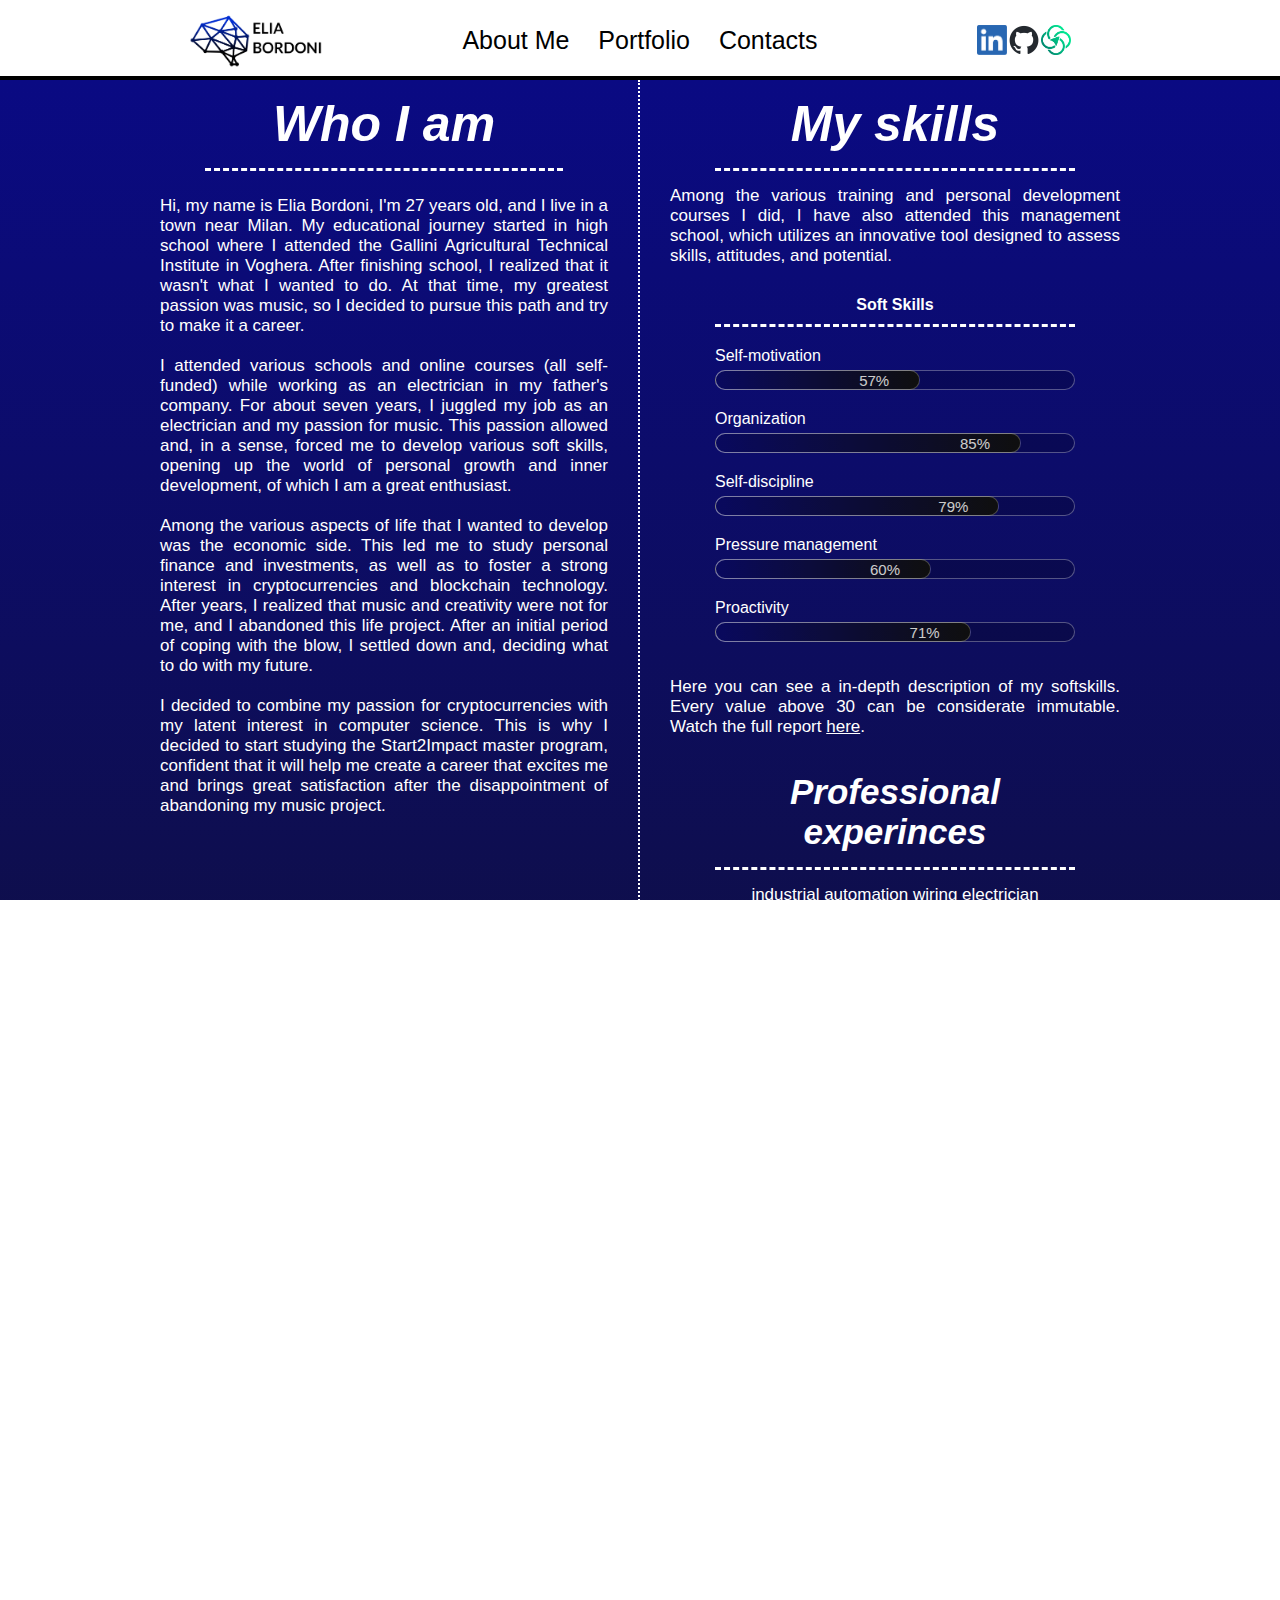
==== commit aa2b99c5: "aggiunta alt a tutte le immagini" ====
--- a/About_Me/index.html
+++ b/About_Me/index.html
@@ -28,17 +28,17 @@
             <div class="header-items social-links">
               <div class="social-link-items">
                 <a href="https://www.linkedin.com/in/elia-bordoni-a59946283/" target="_blank">
-                  <img src="../assets/img/Linkedin Logos/LI-In-Bug tagliato.png">                                                       
+                  <img src="../assets/img/Linkedin Logos/LI-In-Bug tagliato.png" alt="linkedin link">                                                       
                 </a>
               </div>  
               <div class="social-link-items">
                 <a href="https://github.com/eliab256" target="_blank">
-                  <img src="../assets/img/GitHub Logos/github-mark.png">
+                  <img src="../assets/img/GitHub Logos/github-mark.png" alt="github link">
                 </a>
               </div>
               <div class="social-link-items">
                 <a href="https://talent.start2impact.it/profile/elia-bordoni-856a171d-db43-4743-a606-e3bb8d631f35" target="_blank">
-                  <img src="../assets/img/S2I Logo.png">                                    
+                  <img src="../assets/img/S2I Logo.png" alt="github link">                                    
                 </a>
               </div>
             </div>
--- a/assets/css/commonstyles.css
+++ b/assets/css/commonstyles.css
@@ -73,7 +73,16 @@
   cursor: pointer;
 }
 
-
+::-webkit-scrollbar{
+  width: 5px;
+  background: black;
+}
+
+::-webkit-scrollbar-thumb{
+  background-color: rgb(255, 255, 255);
+  border-radius: 5px;
+
+}
 
 header{
     width: 100%;
@@ -204,8 +213,7 @@
   padding-right: 7%;   
   padding-bottom: 30px;
   display: flex;
-  justify-content: center;
-
+ /* justify-content: center; */
 }
 
 .title{
@@ -218,7 +226,9 @@
   padding-bottom: 10px;
   flex: 0;
   width: 80%;
-  border-bottom: dashed white 3px;   
+  border-bottom: dashed white 3px;  
+  margin: 0 auto; 
+  
 }
 
 
@@ -335,7 +345,6 @@
 
   .width-controller{
     width: 960px;
-    border: greenyellow solid 1px;
   }
 
   .header-items{
--- a/assets/css/aboutmeMainstyles.css
+++ b/assets/css/aboutmeMainstyles.css
@@ -1,5 +1,7 @@
-
-
+main{
+  justify-content: center; 
+ }
+ 
 .main-container{
   display: flex;
   flex-direction: row;
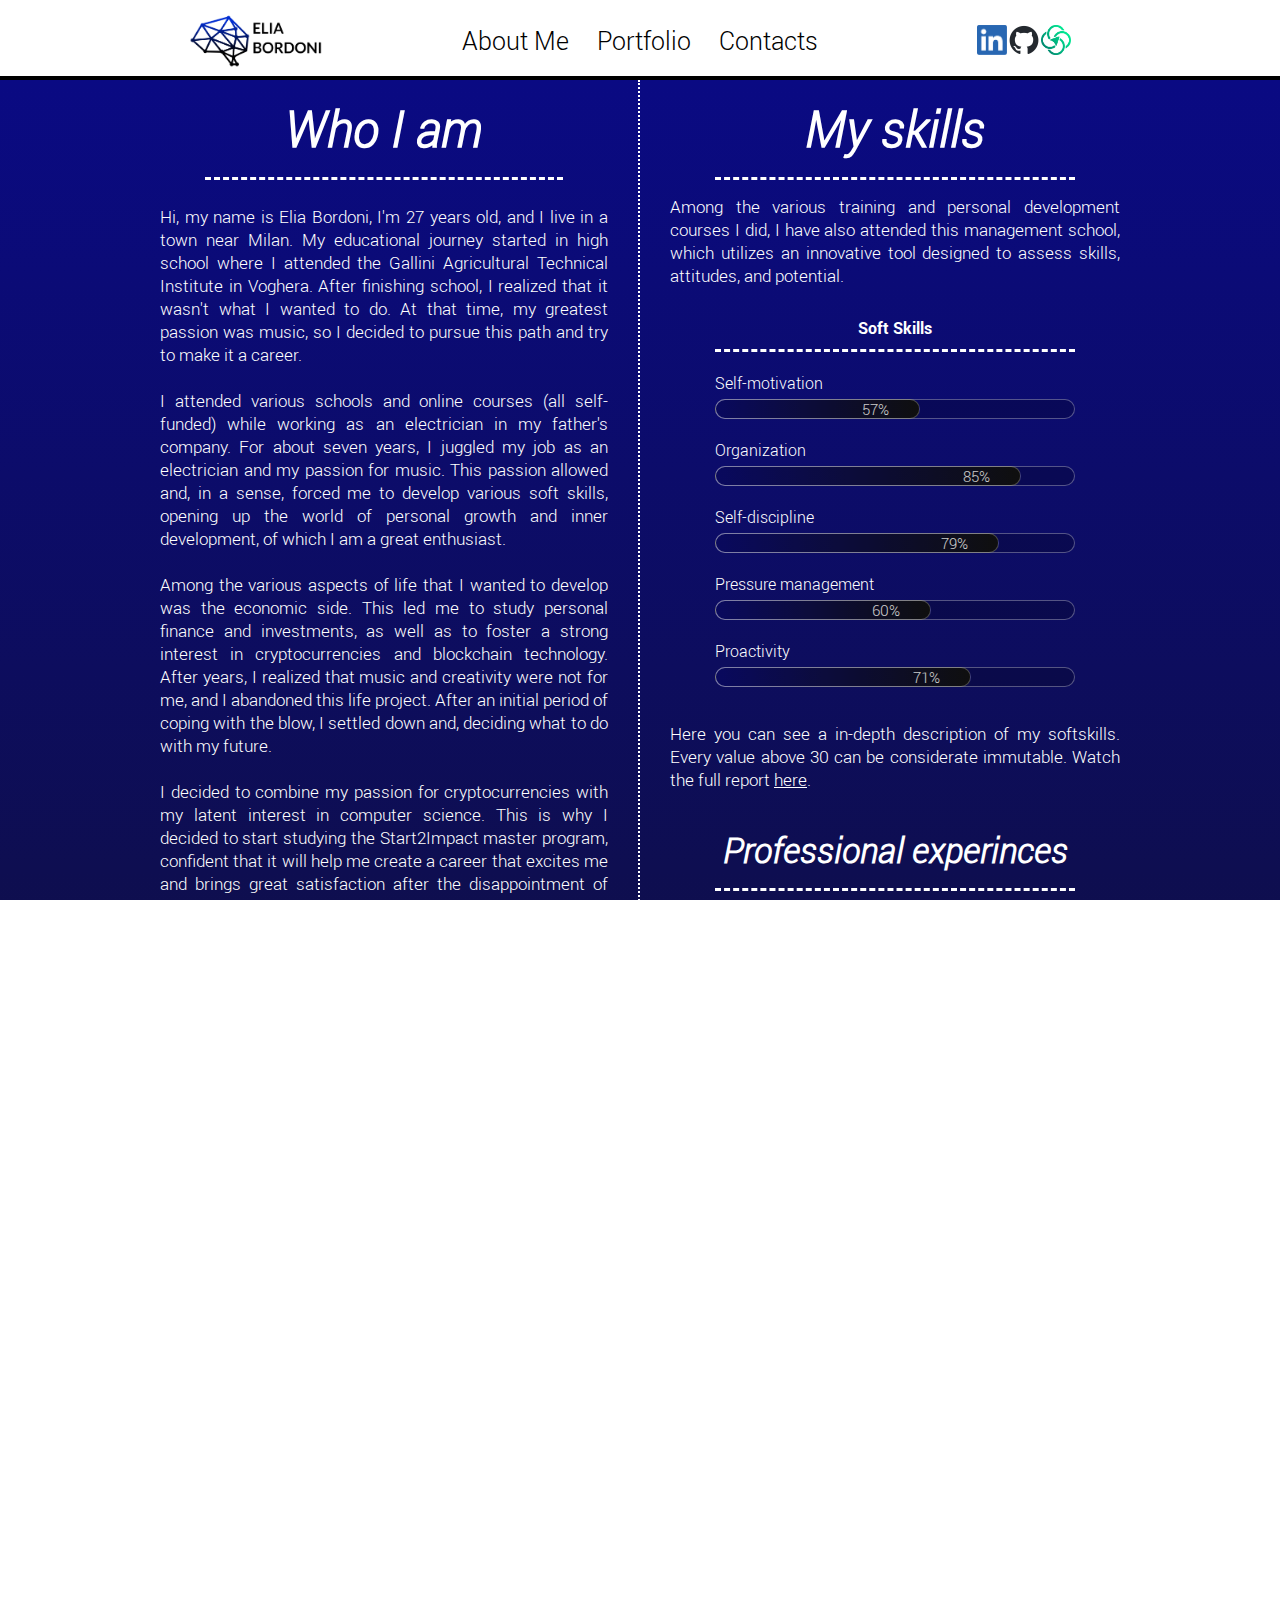
==== commit d61e278b: "aggiornamento link linkedin" ====
--- a/About_Me/index.html
+++ b/About_Me/index.html
@@ -2,7 +2,11 @@
 <html lang="en-US"> 
     <head>
         <meta charset='UTF-8'/>
-        <meta name='viewport' content='width=device-width, initial-scale=1.0, maximum-scale=1.0' />  
+        <meta name='viewport' content='width=device-width, initial-scale=1.0, maximum-scale=1.0' />
+        <meta property="og:title" content="Elia Bordoni Blockchain Dev" />
+        <meta property="og:description" content="Official webiste of Elia Bordoni" />
+        <meta property="og:image" content="https://raw.githubusercontent.com/eliab256/Progetto-HTML-e-CSS-di-Elia-Bordoni/main/assets/img/Image%20for%20open%20Graph.jpg" />
+        <meta property="og:url" content="https://eliab256.github.io/Progetto-HTML-e-CSS-di-Elia-Bordoni/About_Me" />  
         <title>About_Me</title> 
         <link rel="icon" type="image/x-icon" href="../assets/img/Personal Logos/Logo Favicon.png"> 
         <link rel="stylesheet" href="../assets/css/commonstyles.css">         <!--stylesheet header e footer-->
@@ -27,17 +31,17 @@
             </div>
             <div class="header-items social-links">
               <div class="social-link-items">
-                <a href="https://www.linkedin.com/in/elia-bordoni-a59946283/" target="_blank">
+                <a href="https://www.linkedin.com/in/elia-bordoni" rel="noopener" target="_blank">
                   <img src="../assets/img/Linkedin Logos/LI-In-Bug tagliato.png" alt="linkedin link">                                                       
                 </a>
               </div>  
               <div class="social-link-items">
-                <a href="https://github.com/eliab256" target="_blank">
+                <a href="https://github.com/eliab256" rel="noopener" target="_blank">
                   <img src="../assets/img/GitHub Logos/github-mark.png" alt="github link">
                 </a>
               </div>
               <div class="social-link-items">
-                <a href="https://talent.start2impact.it/profile/elia-bordoni-856a171d-db43-4743-a606-e3bb8d631f35" target="_blank">
+                <a href="https://talent.start2impact.it/profile/elia-bordoni-856a171d-db43-4743-a606-e3bb8d631f35" rel="noopener" target="_blank">
                   <img src="../assets/img/S2I Logo.png" alt="github link">                                    
                 </a>
               </div>
@@ -145,7 +149,7 @@
               <div class="main-items-mySkills my-softskills">
                 <p>
                   Here you can see a in-depth description of my softskills. Every value above 30 can be considerate immutable.
-                  Watch the full report <a href='i-Profile.html' target="_blank">here</a>.
+                  Watch the full report <a href='i-Profile.html' rel="noopener" target="_blank">here</a>.
                 </p>
               </div>
               <div class="main-items-mySkills experiences">
--- a/assets/css/commonstyles.css
+++ b/assets/css/commonstyles.css
@@ -6,21 +6,21 @@
 
 @font-face {
   font-family: 'Roboto';
-  src: url('Roboto-Light-webfont.woff') format('woff');
+  src: url("../Font/roboto_light_macroman/Roboto-Light-webfont.woff") format('woff');
   font-style: normal;
   font-weight: 300;
 }
 
 @font-face {
   font-family: 'Roboto';
-  src: url('Roboto-LightItalic-webfont.woff') format('woff');
+  src: url('../Font/roboto_lightitalic_macroman/Roboto-LightItalic-webfont.woff') format('woff');
   font-style: italic;
   font-weight: 300;
 }
 
 @font-face {
   font-family: 'Roboto';
-  src: url('Roboto-Bold-webfont.woff') format('woff');
+  src: url("../Font/roboto_bold_macroman/Roboto-Bold-webfont.woff") format('woff');
   font-style: normal;
   font-weight: 700;
 } 
@@ -66,11 +66,26 @@
   font-size: 15px;
   margin-top: 10px;
   margin-bottom: 15px;
+  font-style: normal;
   text-align: justify;
 }
 
 a{
   cursor: pointer;
+}
+
+input::placeholder{
+  font-family: 'Roboto', sans-serif; 
+  font-weight: 300;                  
+  font-style: normal;  
+  color: rgba(0, 0, 0, 0.538);              
+}
+
+textarea::placeholder{
+  font-family: 'Roboto', sans-serif; 
+  font-weight: 300;                  
+  font-style: italic;  
+  color: rgba(0, 0, 0, 0.538);                
 }
 
 ::-webkit-scrollbar{
